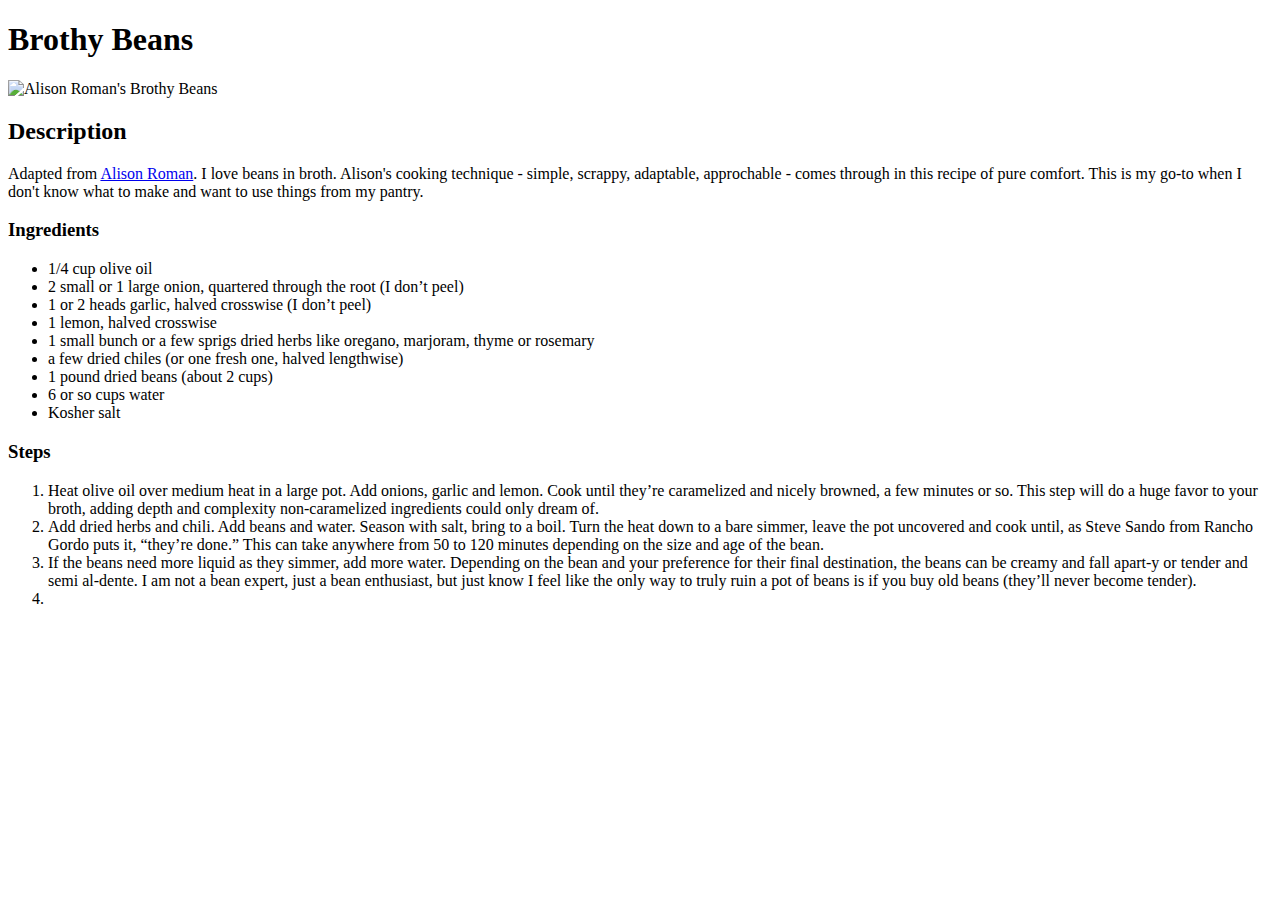
==== recipes/brothybeans.html @ 4c22bbb2 "Fixed broken image link on tomatopasta.html. Added brothybeans.html to recipes/. Added brothybeans.h" ====
<!DOCTYPE html>
<html lang="en">
<head>
    <meta charset="UTF-8">
    <title>Brothy Beans - Odin Recipes</title>
</head>
<body>
    <h1>Brothy Beans</h1>
    <img src="/pics/brothybeans.jpeg" alt="Alison Roman's Brothy Beans">
    <h2>Description</h2>
    <p>Adapted from <a href="https://anewsletter.alisoneroman.com/p/brothy-beans-video">Alison Roman</a>. I love beans in broth. Alison's cooking technique - simple, scrappy, adaptable, approchable - comes through in this recipe of pure comfort. This is my go-to when I don't know what to make and want to use things from my pantry.</p>
    <h3>Ingredients</h3>
    <ul>
        <li>1/4 cup olive oil</li>
        <li>2 small or 1 large onion, quartered through the root (I don’t peel)</li>
        <li>1 or 2 heads garlic, halved crosswise (I don’t peel)</li>
        <li>1 lemon, halved crosswise</li>
        <li>1 small bunch or a few sprigs dried herbs like oregano, marjoram, thyme or rosemary</li>
        <li>a few dried chiles (or one fresh one, halved lengthwise)</li>
        <li>1 pound dried beans (about 2 cups)</li>
        <li>6 or so cups water</li>
        <li>Kosher salt</li>
    </ul>
    <h3>Steps</h3>
    <ol>
        <li>Heat olive oil over medium heat in a large pot. Add onions, garlic and lemon. Cook until they’re caramelized and nicely browned, a few minutes or so. This step will do a huge favor to your broth, adding depth and complexity non-caramelized ingredients could only dream of.</li>
        <li>Add dried herbs and chili. Add beans and water. Season with salt, bring to a boil. Turn the heat down to a bare simmer, leave the pot uncovered and cook until, as Steve Sando from Rancho Gordo puts it, “they’re done.” This can take anywhere from 50 to 120 minutes depending on the size and age of the bean.</li>
        <li>If the beans need more liquid as they simmer, add more water. Depending on the bean and your preference for their final destination, the beans can be creamy and fall apart-y or tender and semi al-dente. I am not a bean expert, just a bean enthusiast, but just know I feel like the only way to truly ruin a pot of beans is if you buy old beans (they’ll never become tender).</li>
        <li></li>
    </ol>
</body>
</html>
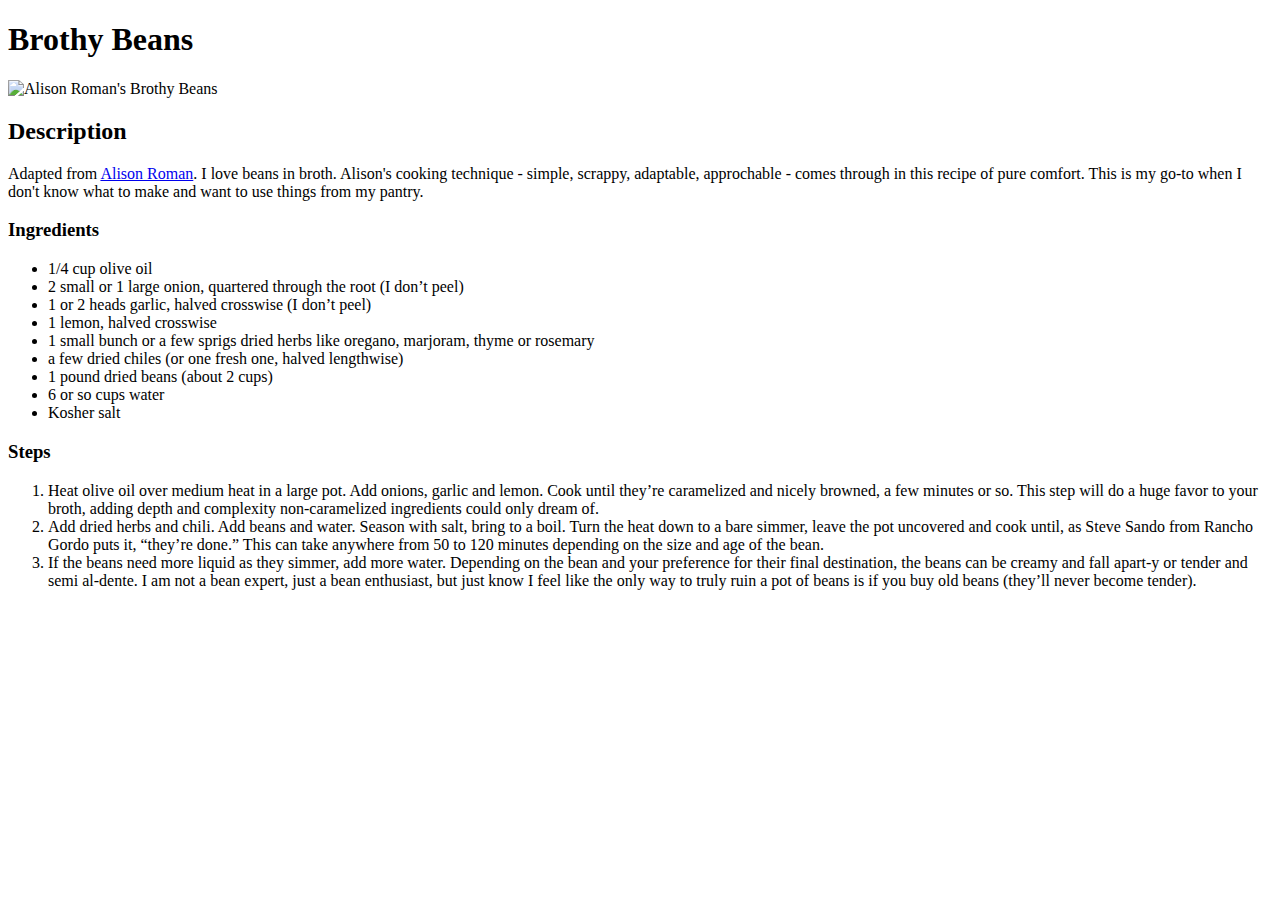
==== commit e47c30db: "Fixed broken image links on recipe pages. Removed extra ordered list item on tomatopasta.html." ====
--- a/recipes/brothybeans.html
+++ b/recipes/brothybeans.html
@@ -6,7 +6,7 @@
 </head>
 <body>
     <h1>Brothy Beans</h1>
-    <img src="/pics/brothybeans.jpeg" alt="Alison Roman's Brothy Beans">
+    <img src="pics/brothybeans.jpg" alt="Alison Roman's Brothy Beans">
     <h2>Description</h2>
     <p>Adapted from <a href="https://anewsletter.alisoneroman.com/p/brothy-beans-video">Alison Roman</a>. I love beans in broth. Alison's cooking technique - simple, scrappy, adaptable, approchable - comes through in this recipe of pure comfort. This is my go-to when I don't know what to make and want to use things from my pantry.</p>
     <h3>Ingredients</h3>
@@ -26,7 +26,6 @@
         <li>Heat olive oil over medium heat in a large pot. Add onions, garlic and lemon. Cook until they’re caramelized and nicely browned, a few minutes or so. This step will do a huge favor to your broth, adding depth and complexity non-caramelized ingredients could only dream of.</li>
         <li>Add dried herbs and chili. Add beans and water. Season with salt, bring to a boil. Turn the heat down to a bare simmer, leave the pot uncovered and cook until, as Steve Sando from Rancho Gordo puts it, “they’re done.” This can take anywhere from 50 to 120 minutes depending on the size and age of the bean.</li>
         <li>If the beans need more liquid as they simmer, add more water. Depending on the bean and your preference for their final destination, the beans can be creamy and fall apart-y or tender and semi al-dente. I am not a bean expert, just a bean enthusiast, but just know I feel like the only way to truly ruin a pot of beans is if you buy old beans (they’ll never become tender).</li>
-        <li></li>
     </ol>
 </body>
 </html>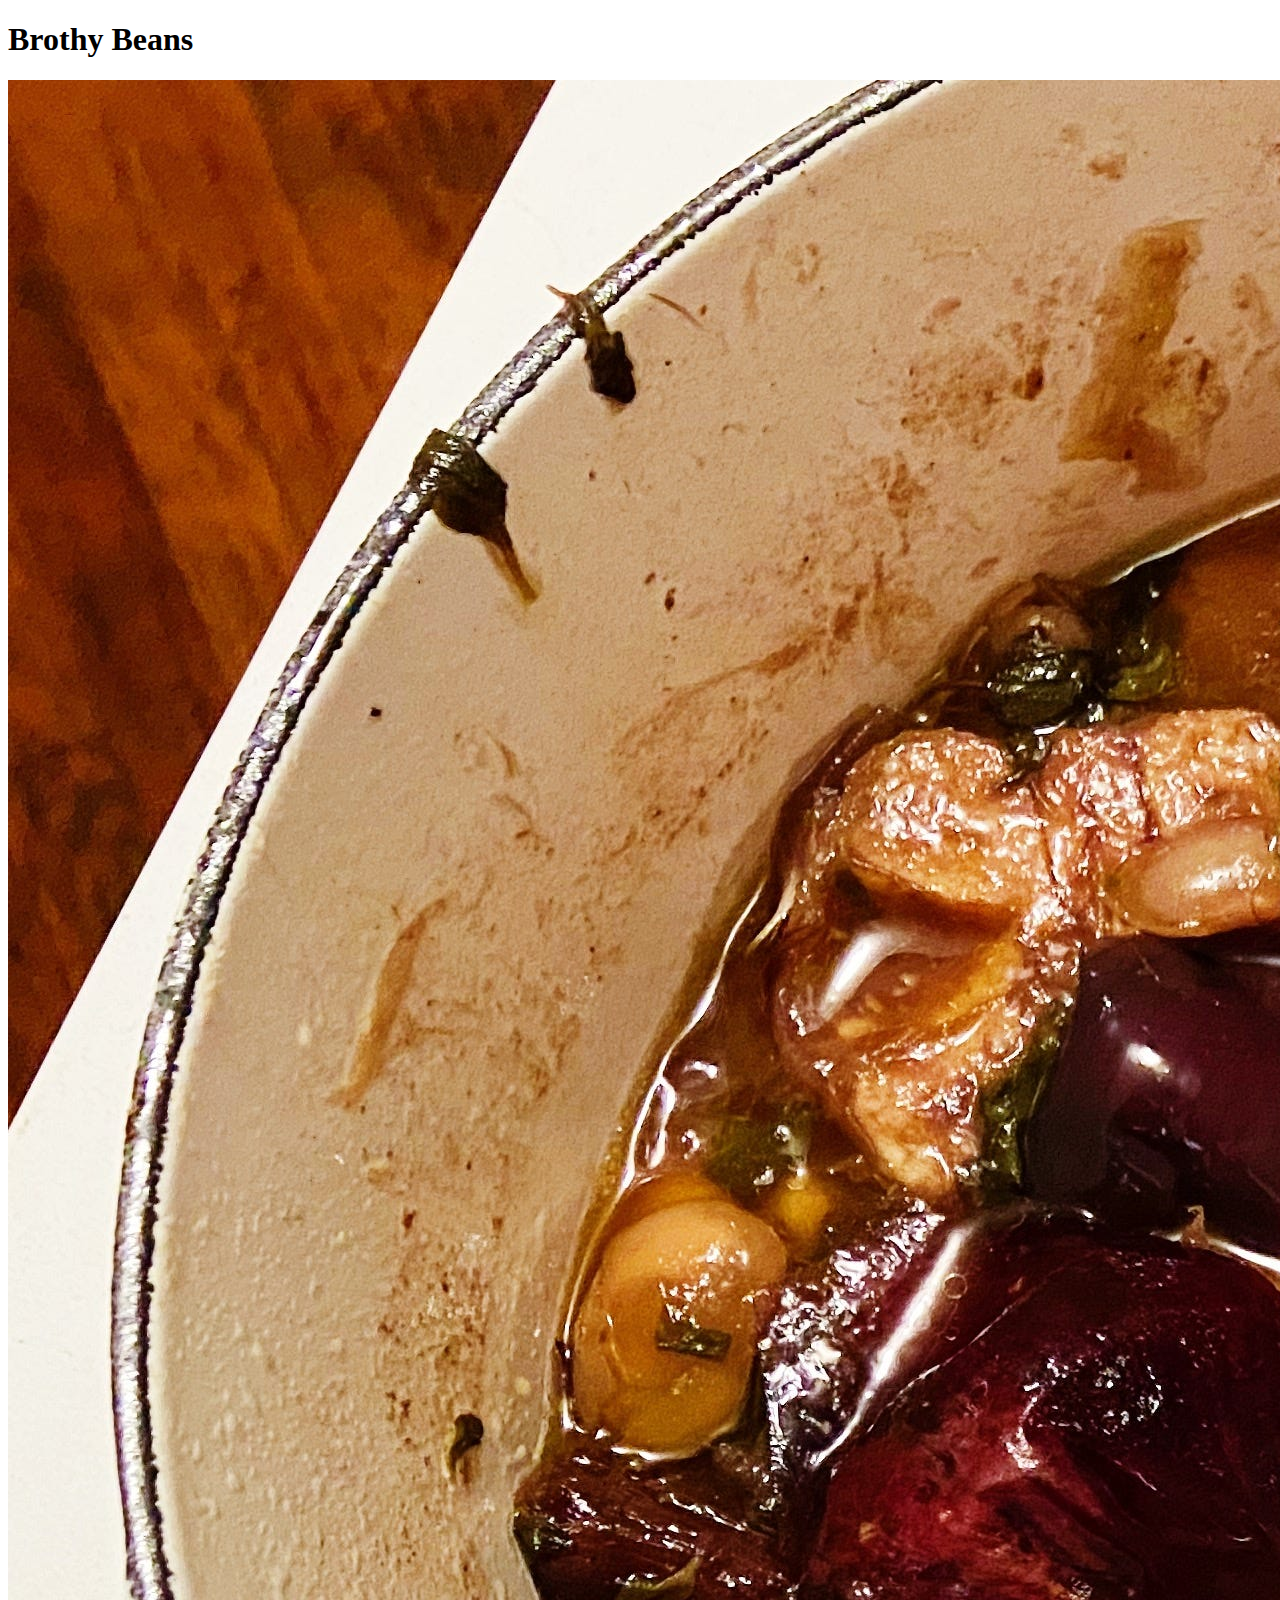
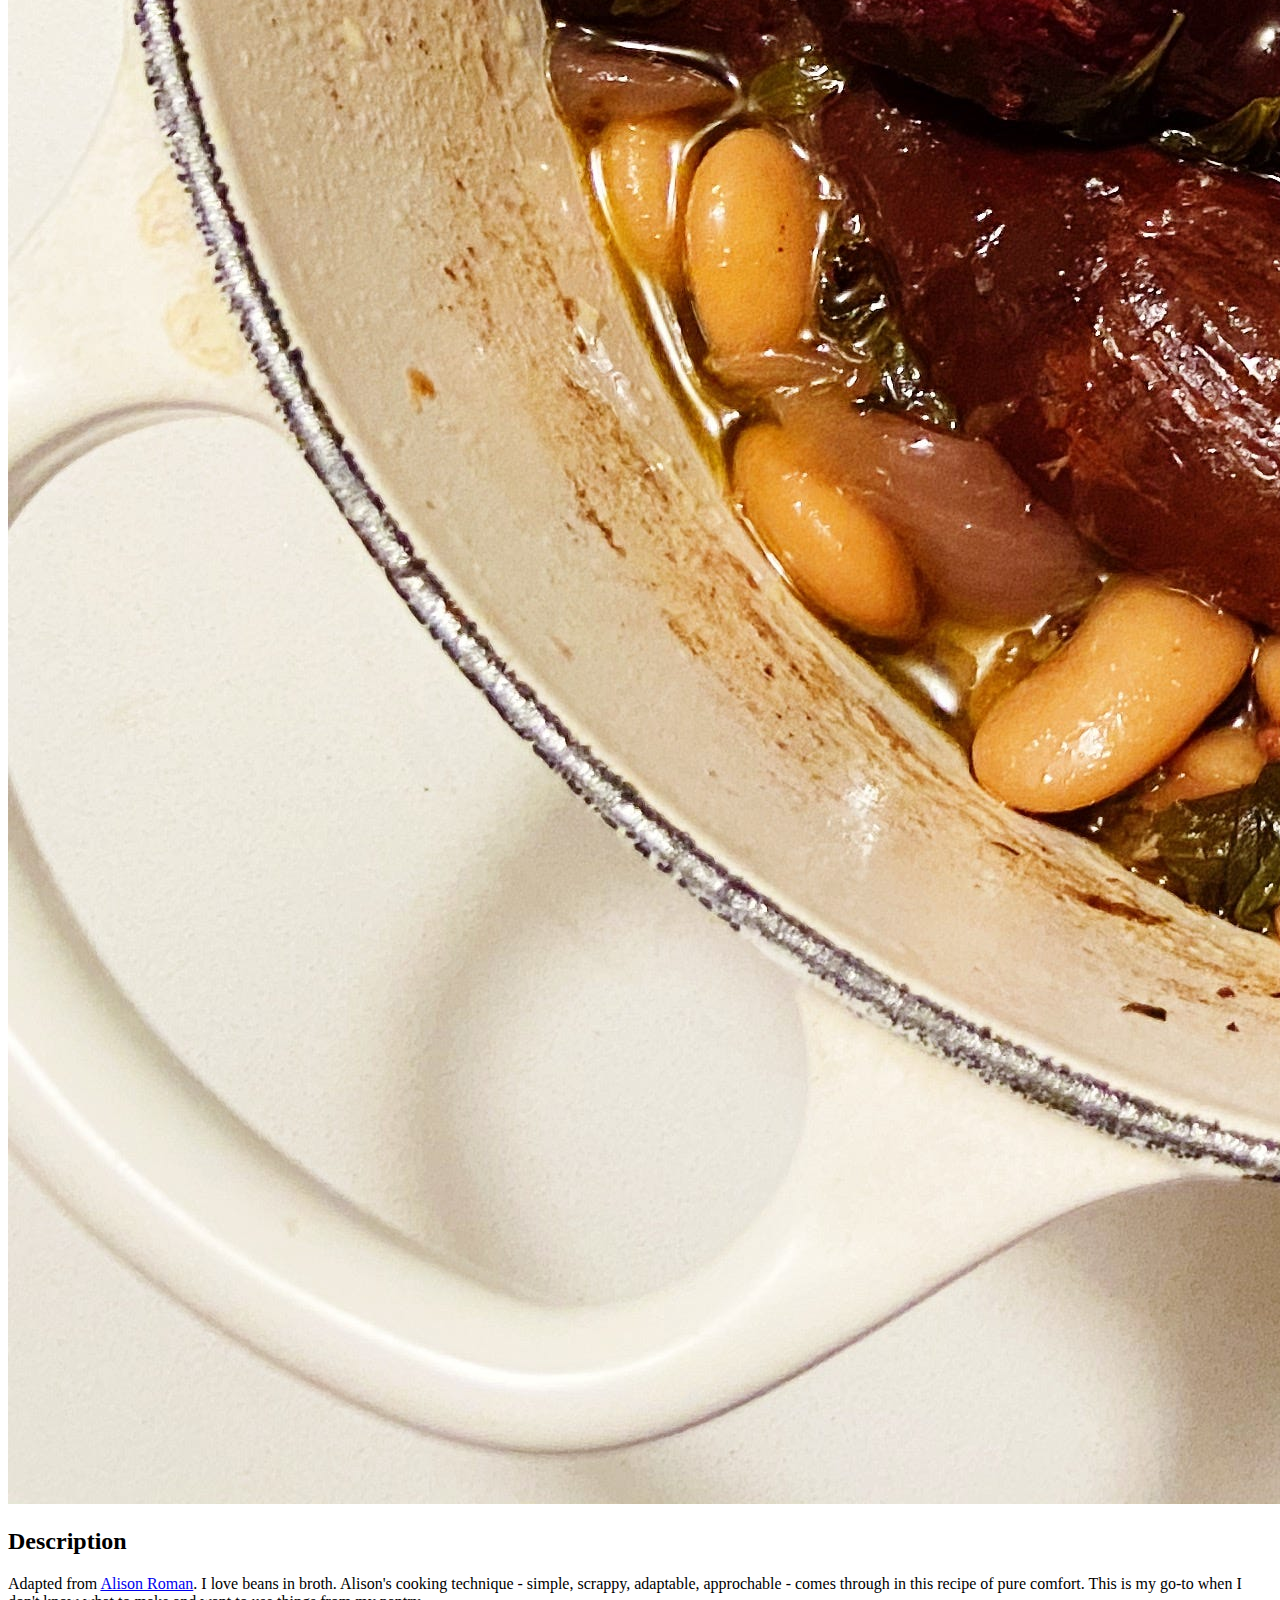
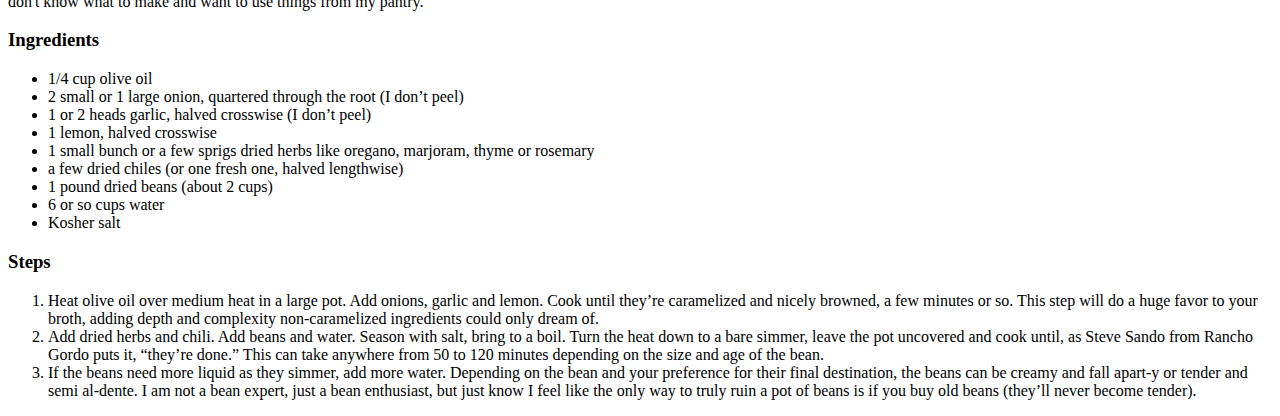
==== commit 06fcaf72: "Fixed broken image links." ====
--- a/recipes/brothybeans.html
+++ b/recipes/brothybeans.html
@@ -6,7 +6,7 @@
 </head>
 <body>
     <h1>Brothy Beans</h1>
-    <img src="pics/brothybeans.jpg" alt="Alison Roman's Brothy Beans">
+    <img src="../pics/brothybeans.jpg" alt="Alison Roman's Brothy Beans">
     <h2>Description</h2>
     <p>Adapted from <a href="https://anewsletter.alisoneroman.com/p/brothy-beans-video">Alison Roman</a>. I love beans in broth. Alison's cooking technique - simple, scrappy, adaptable, approchable - comes through in this recipe of pure comfort. This is my go-to when I don't know what to make and want to use things from my pantry.</p>
     <h3>Ingredients</h3>
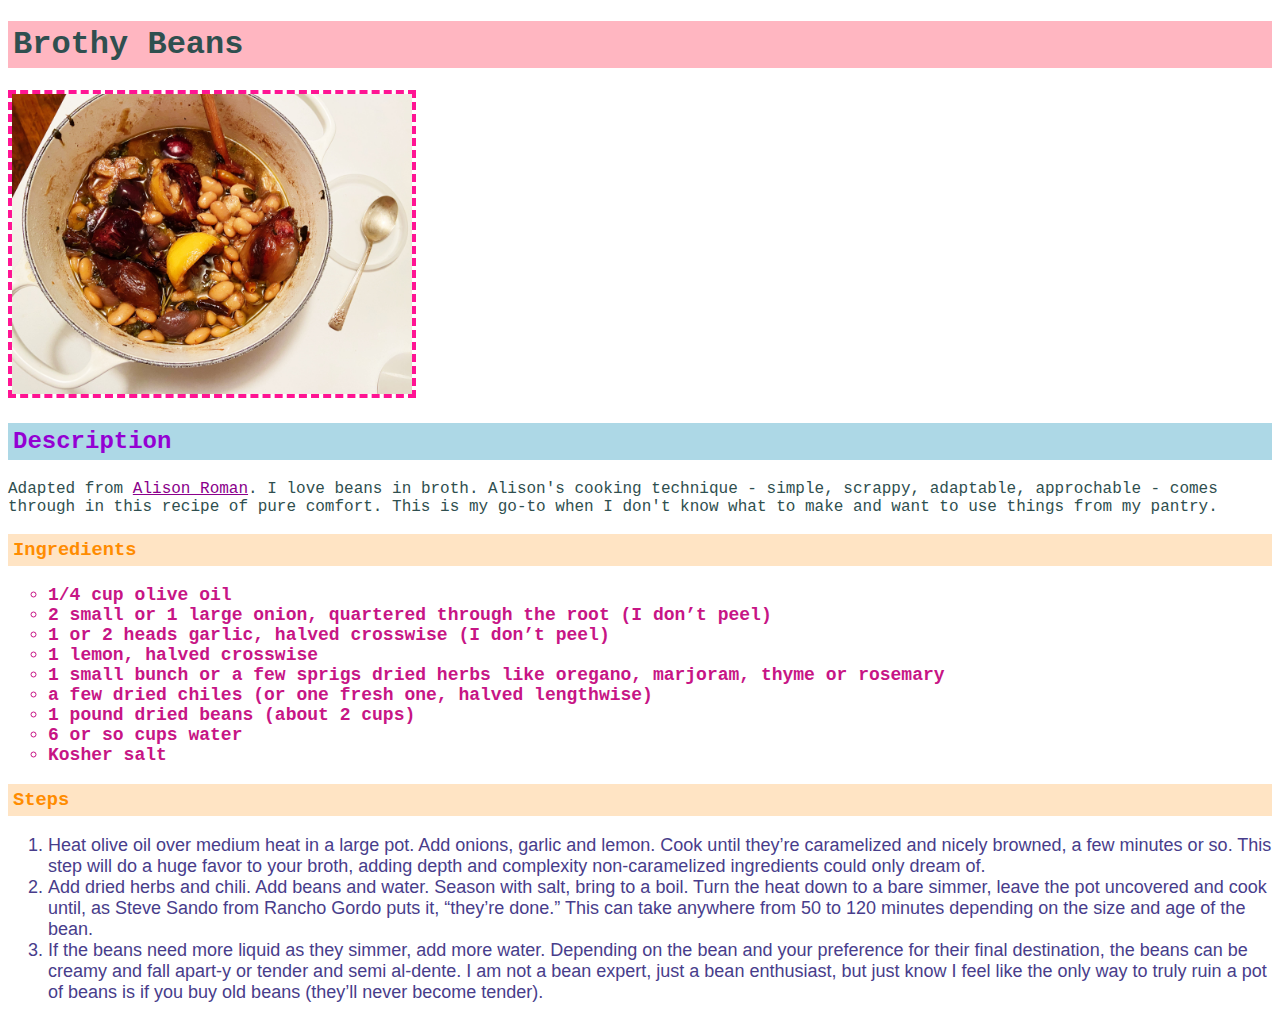
==== commit d440a649: "Added style.css. Added stylesheet to all recipe pages and home page." ====
--- a/recipes/brothybeans.html
+++ b/recipes/brothybeans.html
@@ -3,6 +3,7 @@
 <head>
     <meta charset="UTF-8">
     <title>Brothy Beans - Odin Recipes</title>
+    <link rel="stylesheet" href="/style.css">
 </head>
 <body>
     <h1>Brothy Beans</h1>
@@ -10,7 +11,7 @@
     <h2>Description</h2>
     <p>Adapted from <a href="https://anewsletter.alisoneroman.com/p/brothy-beans-video">Alison Roman</a>. I love beans in broth. Alison's cooking technique - simple, scrappy, adaptable, approchable - comes through in this recipe of pure comfort. This is my go-to when I don't know what to make and want to use things from my pantry.</p>
     <h3>Ingredients</h3>
-    <ul>
+    <ul id="ingredients">
         <li>1/4 cup olive oil</li>
         <li>2 small or 1 large onion, quartered through the root (I don’t peel)</li>
         <li>1 or 2 heads garlic, halved crosswise (I don’t peel)</li>
--- a/style.css
+++ b/style.css
@@ -0,0 +1,49 @@
+body {
+    color: #2f4f4f;
+    font-family:'Courier New', Courier, monospace;
+}
+
+img {
+    width: 400px;
+    height: auto;
+    border: 4px dashed deeppink;
+}
+
+h1 {
+    background-color: #ffb6c1;
+    padding: 5px;
+}
+
+h2 {
+    background-color: #add8e6;
+    padding: 5px;
+    color: darkviolet;
+}
+
+h3 {
+    background-color: bisque;
+    padding: 5px;
+    color: darkorange;
+}
+
+a {
+    color: #8b008b;
+}
+
+ol {
+    font-family:'Segoe UI', Tahoma, Geneva, Verdana, sans-serif;
+    color: darkslateblue;
+    font-size: 18px;
+}
+
+#recipe-list {
+    border-left: 3px solid #b8860b;
+    list-style-type: none;
+}
+
+#ingredients {
+    list-style-type: circle;
+    color: mediumvioletred;
+    font-weight: 800;
+    font-size: 18px;
+}